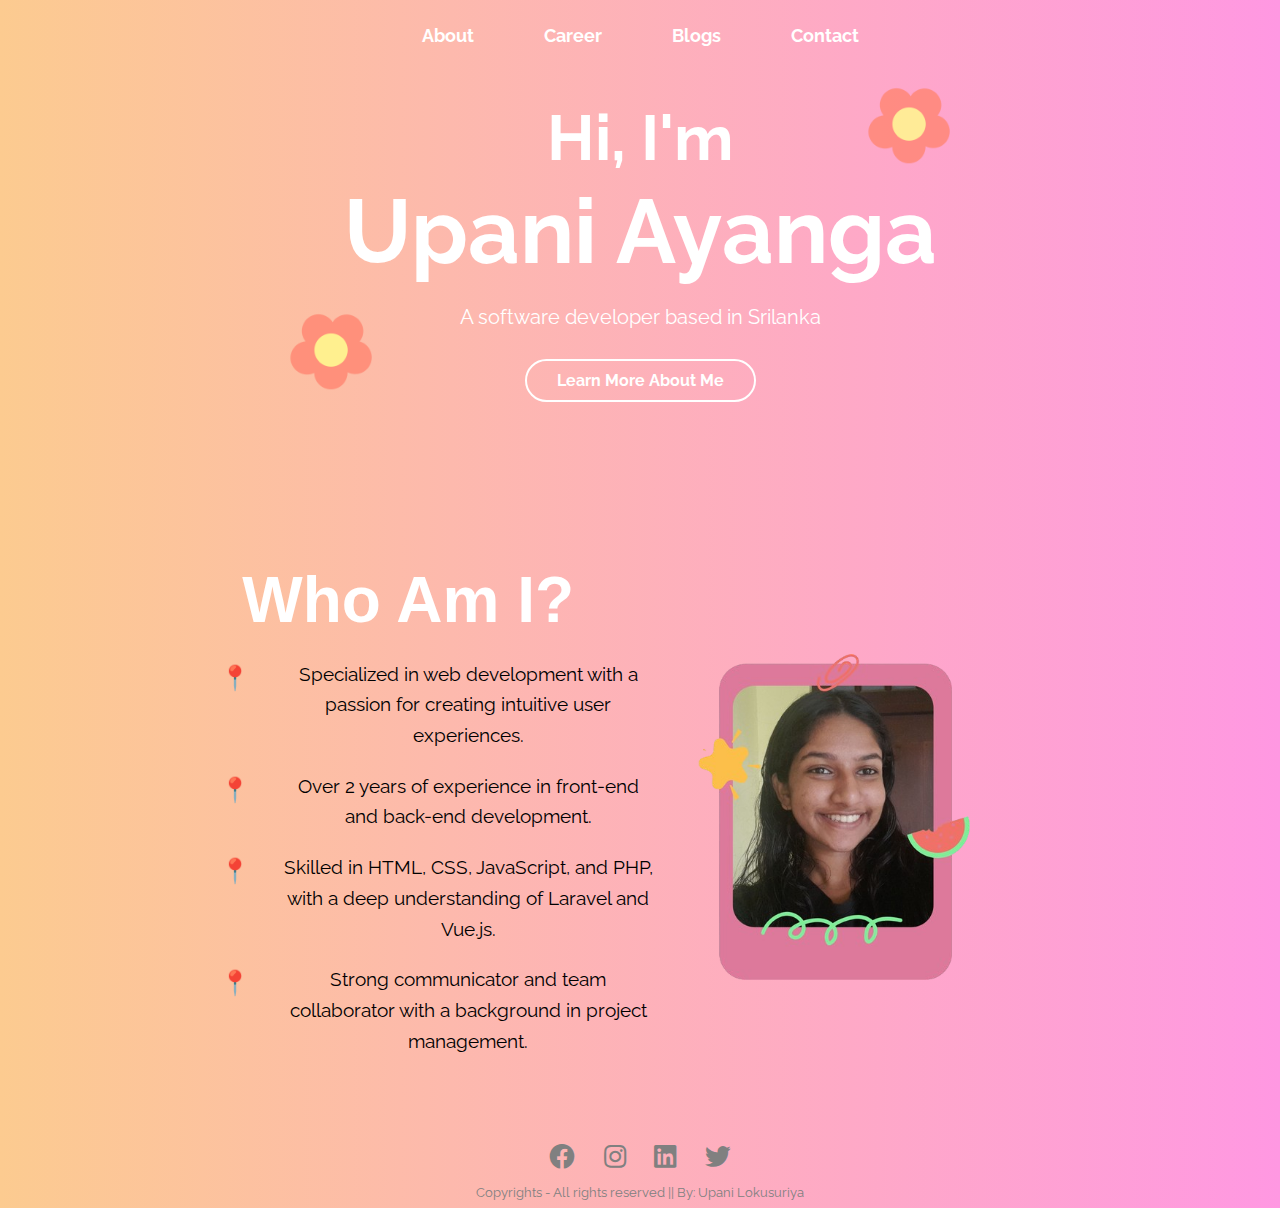
==== index.html @ 2e95366a "index page includes description now." ====
<!DOCTYPE html>
<html lang="en">
<head>
    <meta charset="UTF-8">
    <meta name="viewport" content="width=device-width, initial-scale=1.0">
    <title>Portfolio</title>
    <link rel="stylesheet" href="assets/css/style.css">
    <link href="https://fonts.googleapis.com/css2?family=Raleway:wght@400;700&display=swap" rel="stylesheet">
    <link rel="stylesheet" href="https://cdnjs.cloudflare.com/ajax/libs/font-awesome/5.15.4/css/all.min.css">
</head>
<body>
    <!-- The header of the portfolio webpage -->
    <header>
        <!-- contains a navigation bar with links to different sections of the site: -->
        <nav>
            <ul>
                <li><a href="#">About</a></li>
                <li><a href="#">Career</a></li>
                <li><a href="#">Blogs</a></li>
                <li><a href="#">Contact</a></li>
            </ul>
        </nav>
    </header>
    <!-- closing the header of the portfolio webpage -->
     
    <section class="hero">
        <h1>Hi, I'm <br><span class="name">Upani Ayanga</span></h1>
        <p class="subtitle">A software developer based in Srilanka</p>
        <a href="pages/about.html" class="btn">Learn More About Me</a>

        <!-- Flowers -->
        <img src="../assets/images/flowers.png" alt="Flower" class="flower flower-large">
        <img src="../assets/images/flowers.png" alt="Flower" class="flower flower-small">
    </section>

    <!-- Main Content -->
    <div class="container">
        <section class="text-section">
            <h1>Who Am I?</h1>
            <ul class="bio-list">
                <li>Specialized in web development with a passion for creating intuitive user experiences.</li>
                <li>Over 2 years of experience in front-end and back-end development.</li>
                <li>Skilled in HTML, CSS, JavaScript, and PHP, with a deep understanding of Laravel and Vue.js.</li>
                <li>Strong communicator and team collaborator with a background in project management.</li>
            </ul>
        </section>
        <div class="profile-image">
            <img src="../assets/images/profileImage.png" alt="Profile Image">
        </div>
    </div>
    
    <!-- Footer Section Start-->
    <footer>
        <div class="footer">
        <div class="row">
        <a href="#"><i class="fab fa-facebook"></i></a>
        <a href="#"><i class="fab fa-instagram"></i></a>
        <a href="#"><i class="fab fa-linkedin"></i></a>
        <a href="#"><i class="fab fa-twitter"></i></a>
        </div>
        
        <div class="row">
        Copyrights - All rights reserved || By: Upani Lokusuriya 
        </div>
        </div>
        </footer>
    <!-- Footer Section End-->

</body>
</html>
---- assets/css/style.css ----
/* Global Reset to remove default margin and padding */
* {
    margin: 0;
    padding: 0;
    box-sizing: border-box;
}

/* Body styling: setting the font, background, color, and centering content */
body {
    font-family: 'Raleway', sans-serif;
    background: linear-gradient(to right, #fccb90, #ff98e2);
    color: white;
    text-align: center;
    min-height: 100vh;
    display: flex;
    flex-direction: column;
    justify-content: center;
}

body.about {
    background: #ff98e2;
}

/* Header */
header {
    position: absolute;
    top: 0;
    width: 100%;
    padding: 20px 0;
}

/* Navigation: flexbox to center items horizontally, removing bullet points */
nav ul {
    margin-top: 5px;
    list-style: none;
    display: flex;
    justify-content: center;
    gap: 70px; /* Spacing between nav items */
}

/* Navigation links: styling text with no underline, bold font, and white color */
nav ul li a {
    color: white;
    text-decoration: none;
    font-weight: bold;
    font-size: 18px;
    position: relative; /* For adding underline effect on hover */
}

/* Hover effect: adding a small underline using ::after pseudo-element */
nav ul li a::after {
    content: '';
    position: absolute;
    width: 0;
    height: 2px;
    background-color: white;
    bottom: -5px;
    left: 0;
    transition: width 0.3s ease; /* Smooth transition for underline */
}

/* Expanding underline on hover */
nav ul li a:hover::after {
    width: 100%; /* Full width underline on hover */
}

/* Hero section styling: adding padding and positioning for future elements */
.hero {
    padding: 100px 20px;
    position: relative; /* Needed for positioning decorative flowers */
}

/* Main title (h1) styling: large font size for hero title */
h1 {
    font-size: 4rem;
    line-height: 1.2;
}

/* Special class for the main name text with bold, larger font */
.name {
    font-size: 90px;
    font-weight: bold;
    color: white;
}

/* Subtitle under the main title */
.subtitle {
    font-size: 20px;
    margin-top: 20px;
}

/* Button styling with border, padding, and hover effect */
.btn {
    display: inline-block;
    margin-top: 30px;
    padding: 10px 30px;
    border: 2px solid white;
    border-radius: 30px;
    text-decoration: none;
    color: white;
    font-weight: bold;
    font-size: 1rem;
    transition: background-color 0.3s; /* Smooth transition for hover effect */
}

/* Button hover effect: background becomes slightly opaque */
.btn:hover {
    background-color: rgba(255, 255, 255, 0.2);
}

/* Decorative Flower Styles: rotating animations and slight opacity */
.flower {
    position: absolute;
    animation: rotate 8s infinite linear; /* Infinite spinning animation */
    opacity: 0.8;
}

/* Larger flower positioning */
.flower-large {
    width: 100px;
    top: 60%;
    left: 22%;
}

/* Smaller flower positioning */
.flower-small {
    width: 100px;
    top: 15%;
    right: 25%;
}

/* Container Styling */
.container {
    display: flex;
    align-items: center;
    justify-content: space-between;
    padding: 40px;
    animation: slideIn 1.5s ease-in-out; /* Animation */
}

/* Text Section */
.text-section {
    padding: 20px;
    margin-left: 100px;
    animation: fadeInText 2s ease-in-out; /* Animation */
}

.text-section h1 {
    font-family: 'Poppins', sans-serif;
    font-size: 4rem;
    color: white;
    font-weight: 700;
    margin-bottom: 20px;
}

/* List Styling */
.bio-list {
    font-family: 'Raleway', sans-serif;
    font-size: 1.2rem;
    color: #333;
    line-height: 1.6;
    max-width: 500px;
    list-style: none;
    padding: 0;
    margin-left: 60px;
}

.bio-list li {
    position: relative;
    padding-left: 60px;
    margin-bottom: 20px;
    color: rgb(0, 0, 0);
}

.bio-list li::before {
    content: '📍'; 
    position: absolute;
    left: 0;
    top: 0;
    font-size: 1.5rem;
}

/* Profile Image */
.profile-image img {
    justify-content: center;
    width: 50%;
    margin-right: 250px;

}

/* Rotate animation for the flowers */
@keyframes rotate {
    0% {
        transform: rotate(0deg);
    }
    100% {
        transform: rotate(360deg);
    }
}


.footer{
    text-align:center;
    }
    
    .footer .row{
    width:100%;

    padding:0.6% 0%;
    color:gray;
    font-size:0.8em;
    }
    
    .footer .row a{
    text-decoration:none;
    color:gray;
    transition:0.5s;
    }
    
    .footer .row a:hover{
    color:#fff;
    }
    
    .footer .row ul{
    width:100%;
    }
    
    .footer .row ul li{
    display:inline-block;
    margin:0px 30px;
    }
    
    .footer .row a i{
    font-size:2em;
    margin:0% 1%;
    }
    
    @media (max-width:720px){
    .footer{
    text-align:left;
    padding:5%;
    }
    .footer .row ul li{
    display:block;
    margin:10px 0px;
    text-align:left;
    }
    .footer .row a i{
    margin:0% 3%;
    }
    }
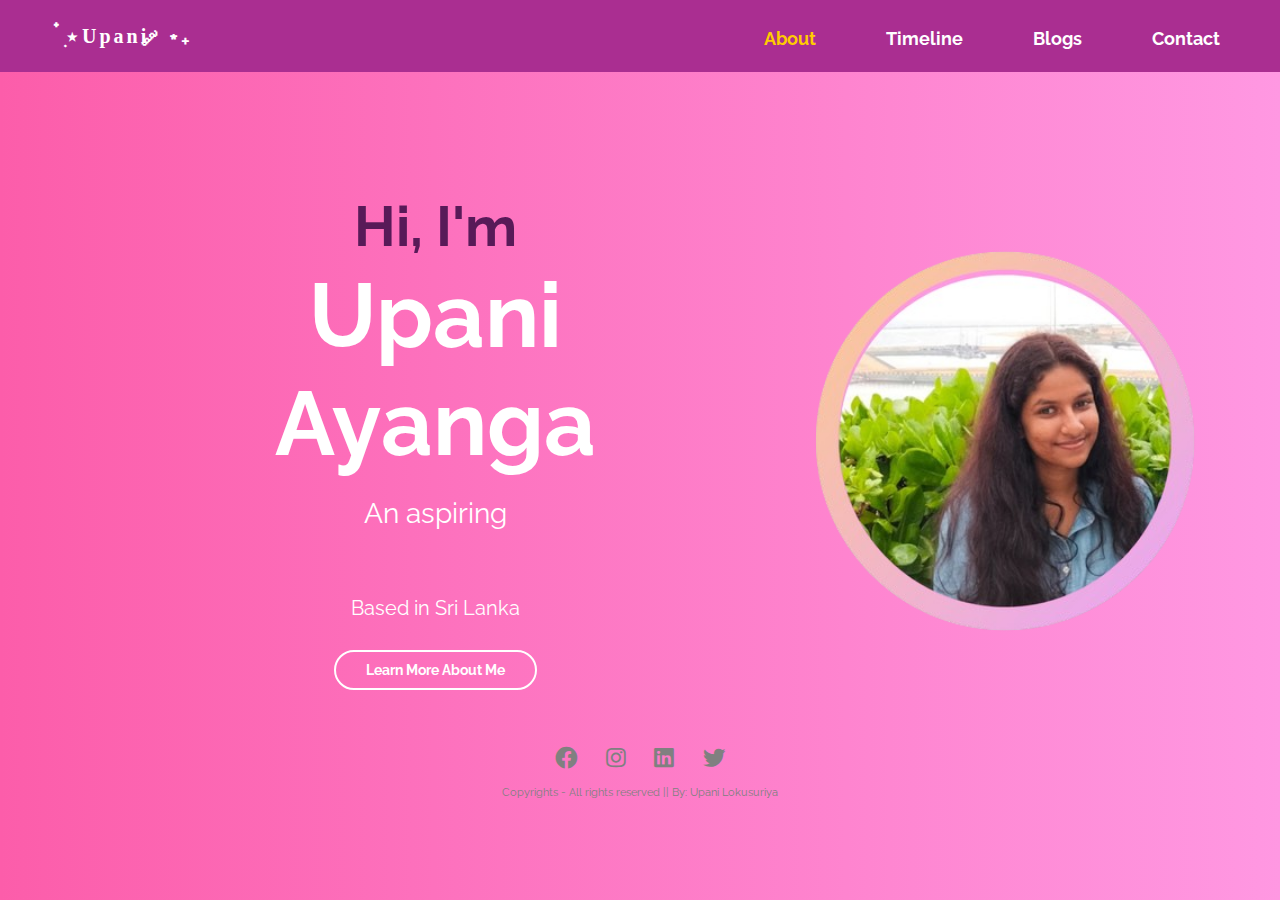
==== commit 9531b8bc: "Major Changes" ====
--- a/index.html
+++ b/index.html
@@ -9,62 +9,77 @@
     <link rel="stylesheet" href="https://cdnjs.cloudflare.com/ajax/libs/font-awesome/5.15.4/css/all.min.css">
 </head>
 <body>
+    <div class="ripple-background">
+        <div class="circle xxlarge shade1"></div>
+        <div class="circle xlarge shade2"></div>
+        <div class="circle large shade3"></div>
+        <div class="circle mediun shade4"></div>
+        <div class="circle small shade5"></div>
+    </div>
+
     <!-- The header of the portfolio webpage -->
     <header>
-        <!-- contains a navigation bar with links to different sections of the site: -->
-        <nav>
-            <ul>
-                <li><a href="#">About</a></li>
-                <li><a href="#">Career</a></li>
-                <li><a href="#">Blogs</a></li>
-                <li><a href="#">Contact</a></li>
-            </ul>
-        </nav>
+        <div class="container">
+            <!-- Logo -->
+            <a href="index.html" class="logo"> ๋࣭ ⭑ Upani ༘ ⋆₊ </a> 
+            <nav>
+                <ul>
+                    <li><a href="#" class="active">About</a></li>
+                    <li><a href="pages/timeline.html">Timeline</a></li>
+                    <li><a href="#">Blogs</a></li>
+                    <li><a href="#">Contact</a></li>
+                </ul>
+            </nav>
+            <div class="hamburger" onclick="toggleMenu()"> <!-- Hamburger Menu -->
+                <span></span>
+                <span></span>
+                <span></span>
+            </div>
+        </div>
     </header>
     <!-- closing the header of the portfolio webpage -->
-     
+
     <section class="hero">
-        <h1>Hi, I'm <br><span class="name">Upani Ayanga</span></h1>
-        <p class="subtitle">A software developer based in Srilanka</p>
-        <a href="pages/about.html" class="btn">Learn More About Me</a>
-
-        <!-- Flowers -->
-        <img src="../assets/images/flowers.png" alt="Flower" class="flower flower-large">
-        <img src="../assets/images/flowers.png" alt="Flower" class="flower flower-small">
+        <div class="hero-content">
+            <div class="text-container">
+                <h1>Hi, I'm <br><span class="name">Upani Ayanga</span></h1>
+                
+                <div class="text aspiring">An aspiring 
+                    <div class="animated-text">
+                    <span class="fade-in">Web Developer</span>
+                    <span class="fade-in">Tech Enthusiast</span>
+                    <span class="fade-in">Blogger</span>
+                </div>
+            </div>
+            <br>
+                <p class="subtitle">Based in Sri Lanka</p>
+                <a href="pages/timeline.html" class="btn">Learn More About Me</a>
+            </div>
+        </div>
+        <img src="assets/images/profile.png" alt="hero" class="hero-img">
     </section>
 
-    <!-- Main Content -->
-    <div class="container">
-        <section class="text-section">
-            <h1>Who Am I?</h1>
-            <ul class="bio-list">
-                <li>Specialized in web development with a passion for creating intuitive user experiences.</li>
-                <li>Over 2 years of experience in front-end and back-end development.</li>
-                <li>Skilled in HTML, CSS, JavaScript, and PHP, with a deep understanding of Laravel and Vue.js.</li>
-                <li>Strong communicator and team collaborator with a background in project management.</li>
-            </ul>
-        </section>
-        <div class="profile-image">
-            <img src="../assets/images/profileImage.png" alt="Profile Image">
-        </div>
-    </div>
-    
     <!-- Footer Section Start-->
     <footer>
         <div class="footer">
-        <div class="row">
-        <a href="#"><i class="fab fa-facebook"></i></a>
-        <a href="#"><i class="fab fa-instagram"></i></a>
-        <a href="#"><i class="fab fa-linkedin"></i></a>
-        <a href="#"><i class="fab fa-twitter"></i></a>
+            <div class="row">
+                <a href="#"><i class="fab fa-facebook"></i></a>
+                <a href="#"><i class="fab fa-instagram"></i></a>
+                <a href="#"><i class="fab fa-linkedin"></i></a>
+                <a href="#"><i class="fab fa-twitter"></i></a>
+            </div>
+            <div class="row">
+                Copyrights - All rights reserved || By: Upani Lokusuriya 
+            </div>
         </div>
-        
-        <div class="row">
-        Copyrights - All rights reserved || By: Upani Lokusuriya 
-        </div>
-        </div>
-        </footer>
-    <!-- Footer Section End-->
-
+    </footer>
+    <!-- Footer Section End -->
 </body>
 </html>
+
+<script>
+function toggleMenu() {
+    const nav = document.querySelector('nav ul');
+    nav.classList.toggle('active');
+}
+</script>
--- a/assets/css/style.css
+++ b/assets/css/style.css
@@ -5,11 +5,14 @@
     box-sizing: border-box;
 }
 
+html {
+    font-size: 14px;
+}
+
 /* Body styling: setting the font, background, color, and centering content */
 body {
     font-family: 'Raleway', sans-serif;
-    background: linear-gradient(to right, #fccb90, #ff98e2);
-    color: white;
+    background: linear-gradient(to right, #fc5daa, #ff98e2);
     text-align: center;
     min-height: 100vh;
     display: flex;
@@ -17,37 +20,50 @@
     justify-content: center;
 }
 
-body.about {
-    background: #ff98e2;
-}
-
-/* Header */
+/* Basic styling */
 header {
     position: absolute;
     top: 0;
     width: 100%;
     padding: 20px 0;
+    background-color: #aa2e91; 
+}
+
+.container {
+    display: flex;
+    justify-content: space-between;
+    align-items: center;
+    max-width: 1200px;
+    margin: 0 auto;
+    padding: 0 20px;
+}
+
+.logo {
+    color: white;
+    font-size: 20px; 
+    font-weight: bold;
+    text-decoration: none;
+    font-family: 'Pacifico', cursive; /* Changed font to a more logo-like style */
+    letter-spacing: 3px; /* Added letter spacing for a more distinct look */
 }
 
 /* Navigation: flexbox to center items horizontally, removing bullet points */
 nav ul {
-    margin-top: 5px;
     list-style: none;
     display: flex;
     justify-content: center;
     gap: 70px; /* Spacing between nav items */
-}
-
-/* Navigation links: styling text with no underline, bold font, and white color */
+    margin-top: 5px;
+}
+
 nav ul li a {
     color: white;
     text-decoration: none;
     font-weight: bold;
     font-size: 18px;
-    position: relative; /* For adding underline effect on hover */
-}
-
-/* Hover effect: adding a small underline using ::after pseudo-element */
+    position: relative;
+}
+
 nav ul li a::after {
     content: '';
     position: absolute;
@@ -56,24 +72,81 @@
     background-color: white;
     bottom: -5px;
     left: 0;
-    transition: width 0.3s ease; /* Smooth transition for underline */
-}
-
-/* Expanding underline on hover */
+    transition: width 0.3s ease;
+}
+
+/* Hover effect */
 nav ul li a:hover::after {
-    width: 100%; /* Full width underline on hover */
-}
-
-/* Hero section styling: adding padding and positioning for future elements */
-.hero {
-    padding: 100px 20px;
-    position: relative; /* Needed for positioning decorative flowers */
+    width: 100%;
+}
+
+/* Active link */
+nav ul li a.active {
+    color: #ffcc00; /* Highlight the active link */
+}
+
+/* Hamburger Menu */
+.hamburger {
+    display: none;
+    flex-direction: column;
+    cursor: pointer;
+    gap: 5px;
+}
+
+.hamburger span {
+    width: 25px;
+    height: 3px;
+    background-color: white;
+    border-radius: 2px;
+    transition: all 0.3s ease;
+}
+
+/* Responsive Styles */
+@media (max-width: 780px) {
+    nav ul {
+        display: none; /* Hide menu initially on small screens */
+        flex-direction: column;
+        position: absolute;
+        top: 60px;
+        right: 20px;
+        width: 200px;
+        padding: 50px;
+        border-radius: 10px;
+        background-color: #e14cc3;
+        opacity: 0.9;
+        transition: all 0.3s ease; /* Add transition for smooth opening */
+    }
+
+    nav ul.active {
+        display: flex; /* Show the menu when active */
+    }
+
+    nav ul li {
+        margin-bottom: 10px;
+        text-align: center;
+    }
+
+    nav ul.active {
+        display: flex; /* Show the menu when active */
+    }
+
+    .hamburger {
+        display: flex; /* Show hamburger menu on small screens */
+    }
+}
+
+/* Subtitle under the main title */
+.subtitle {
+    font-size: 20px;
+    margin-top: 20px;
+    color: white;
 }
 
 /* Main title (h1) styling: large font size for hero title */
 h1 {
     font-size: 4rem;
     line-height: 1.2;
+    color: #581a58;
 }
 
 /* Special class for the main name text with bold, larger font */
@@ -81,12 +154,41 @@
     font-size: 90px;
     font-weight: bold;
     color: white;
+}
+
+/* Styling for the aspiring text */
+.aspiring {
+    font-size: 2rem; /* Adjust size as needed */
+    color: white;
+    margin: 20px 0; /* Margin for spacing */
 }
 
 /* Subtitle under the main title */
 .subtitle {
     font-size: 20px;
     margin-top: 20px;
+    color: white;
+}
+
+/* Main title (h1) styling: large font size for hero title */
+h1 {
+    font-size: 4rem;
+    line-height: 1.2;
+    color: #581a58;
+}
+
+/* Special class for the main name text with bold, larger font */
+.name {
+    font-size: 90px;
+    font-weight: bold;
+    color: white;
+}
+
+/* Styling for the aspiring text */
+.aspiring {
+    font-size: 2rem; /* Adjust size as needed */
+    color: white;
+    margin: 20px 0; /* Margin for spacing */
 }
 
 /* Button styling with border, padding, and hover effect */
@@ -108,145 +210,139 @@
     background-color: rgba(255, 255, 255, 0.2);
 }
 
-/* Decorative Flower Styles: rotating animations and slight opacity */
-.flower {
+/* Hero section styling: flexbox for text and image alignment */
+.hero {
+    display: flex;
+    align-items: center; /* Center vertically */
+    padding: 50px;
+    margin-left: 150px;
+    margin-top: 50px;
+    
+}
+
+/* Profile Image */
+.hero-img {
+    border-radius: 50%;
+    margin-left: 110px;
+    width: 450px; 
+    height: 450px;
+}
+
+/* Animated Text Styles */
+.animated-text {
+    display: flex;
+    justify-content: center; 
+    margin-top: 10px; 
+}
+
+.fade-in {
+    opacity: 0;
+    animation: fadeInOut 6s linear infinite;
     position: absolute;
-    animation: rotate 8s infinite linear; /* Infinite spinning animation */
-    opacity: 0.8;
-}
-
-/* Larger flower positioning */
-.flower-large {
-    width: 100px;
-    top: 60%;
-    left: 22%;
-}
-
-/* Smaller flower positioning */
-.flower-small {
-    width: 100px;
-    top: 15%;
-    right: 25%;
-}
-
-/* Container Styling */
-.container {
-    display: flex;
-    align-items: center;
-    justify-content: space-between;
-    padding: 40px;
-    animation: slideIn 1.5s ease-in-out; /* Animation */
-}
-
-/* Text Section */
-.text-section {
-    padding: 20px;
-    margin-left: 100px;
-    animation: fadeInText 2s ease-in-out; /* Animation */
-}
-
-.text-section h1 {
-    font-family: 'Poppins', sans-serif;
-    font-size: 4rem;
-    color: white;
-    font-weight: 700;
-    margin-bottom: 20px;
-}
-
-/* List Styling */
-.bio-list {
-    font-family: 'Raleway', sans-serif;
-    font-size: 1.2rem;
-    color: #333;
-    line-height: 1.6;
-    max-width: 500px;
-    list-style: none;
-    padding: 0;
-    margin-left: 60px;
-}
-
-.bio-list li {
-    position: relative;
-    padding-left: 60px;
-    margin-bottom: 20px;
-    color: rgb(0, 0, 0);
-}
-
-.bio-list li::before {
-    content: '📍'; 
-    position: absolute;
-    left: 0;
-    top: 0;
-    font-size: 1.5rem;
-}
-
-/* Profile Image */
-.profile-image img {
-    justify-content: center;
-    width: 50%;
-    margin-right: 250px;
-
-}
-
-/* Rotate animation for the flowers */
-@keyframes rotate {
-    0% {
-        transform: rotate(0deg);
-    }
-    100% {
-        transform: rotate(360deg);
-    }
-}
-
-
-.footer{
-    text-align:center;
-    }
-    
-    .footer .row{
-    width:100%;
-
-    padding:0.6% 0%;
-    color:gray;
-    font-size:0.8em;
-    }
-    
-    .footer .row a{
-    text-decoration:none;
-    color:gray;
-    transition:0.5s;
-    }
-    
-    .footer .row a:hover{
-    color:#fff;
-    }
-    
-    .footer .row ul{
-    width:100%;
-    }
-    
-    .footer .row ul li{
-    display:inline-block;
-    margin:0px 30px;
-    }
-    
-    .footer .row a i{
-    font-size:2em;
-    margin:0% 1%;
-    }
-    
-    @media (max-width:720px){
-    .footer{
-    text-align:left;
-    padding:5%;
-    }
-    .footer .row ul li{
-    display:block;
-    margin:10px 0px;
-    text-align:left;
-    }
-    .footer .row a i{
-    margin:0% 3%;
-    }
-    }
-
+    color: rgb(180, 16, 180);
+    text-shadow: #1e1a1c;
+}
+
+.fade-in:nth-child(1) {
+    animation-delay: 0s;
+}
+
+.fade-in:nth-child(2) {
+    animation-delay: 2s;
+}
+
+.fade-in:nth-child(3) {
+    animation-delay: 4s;
+}
+
+@keyframes fadeInOut {
+    0% { opacity: 0; }
+    10% { opacity: 1; }
+    30% { opacity: 1; }
+    40% { opacity: 0; }
+    100% { opacity: 0; }
+}
+
+@media (max-width:720px) {
+    .hero {
+        flex-direction: column;
+        text-align: center;
+        margin-left: 0;
+        padding: 30px;
+    }
+
+    .hero-img {
+        width: 300px;
+        height: 300px;
+        margin: 20px 0; /* Add margin to separate image from text */
+        order: 2; /* Position the image between the title and the rest of the text */
+    }
+
+    h1 {
+        order: 1; /* Main title appears first */
+        font-size: 2.5rem;
+    }
+
+    .aspiring {
+        order: 3; /* Aspiring text appears after the image */
+        font-size: 1.3rem;
+    }
+
+    .btn {
+        padding: 8px 20px;
+        font-size: 0.9rem;
+        order: 4; /* Button at the bottom */
+    }
+}
+
+/* Footer Section */
+.footer {
+    text-align: center;
+}
+
+.footer .row {
+    width: 100%;
+    padding: 0.6% 0%;
+    color: gray;
+    font-size: 0.8em;
+}
+
+.footer .row a {
+    text-decoration: none;
+    color: gray;
+    transition: 0.5s;
+}
+
+.footer .row a:hover {
+    color: #fff;
+}
+
+.footer .row ul {
+    width: 100%;
+}
+
+.footer .row ul li {
+    display: inline-block;
+    margin: 0px 30px;
+}
+
+.footer .row a i {
+    font-size: 2em;
+    margin: 0% 1%;
+}
+
+@media (max-width: 720px) {
+    .footer {
+        text-align: center;
+        padding: 5%;
+    }
+    .footer .row ul li {
+        display: block;
+        margin: 10px 0px;
+        text-align: left;
+    }
+    .footer .row a i {
+        margin: 0% 3%;
+    }
+}
+/* Footer Section */
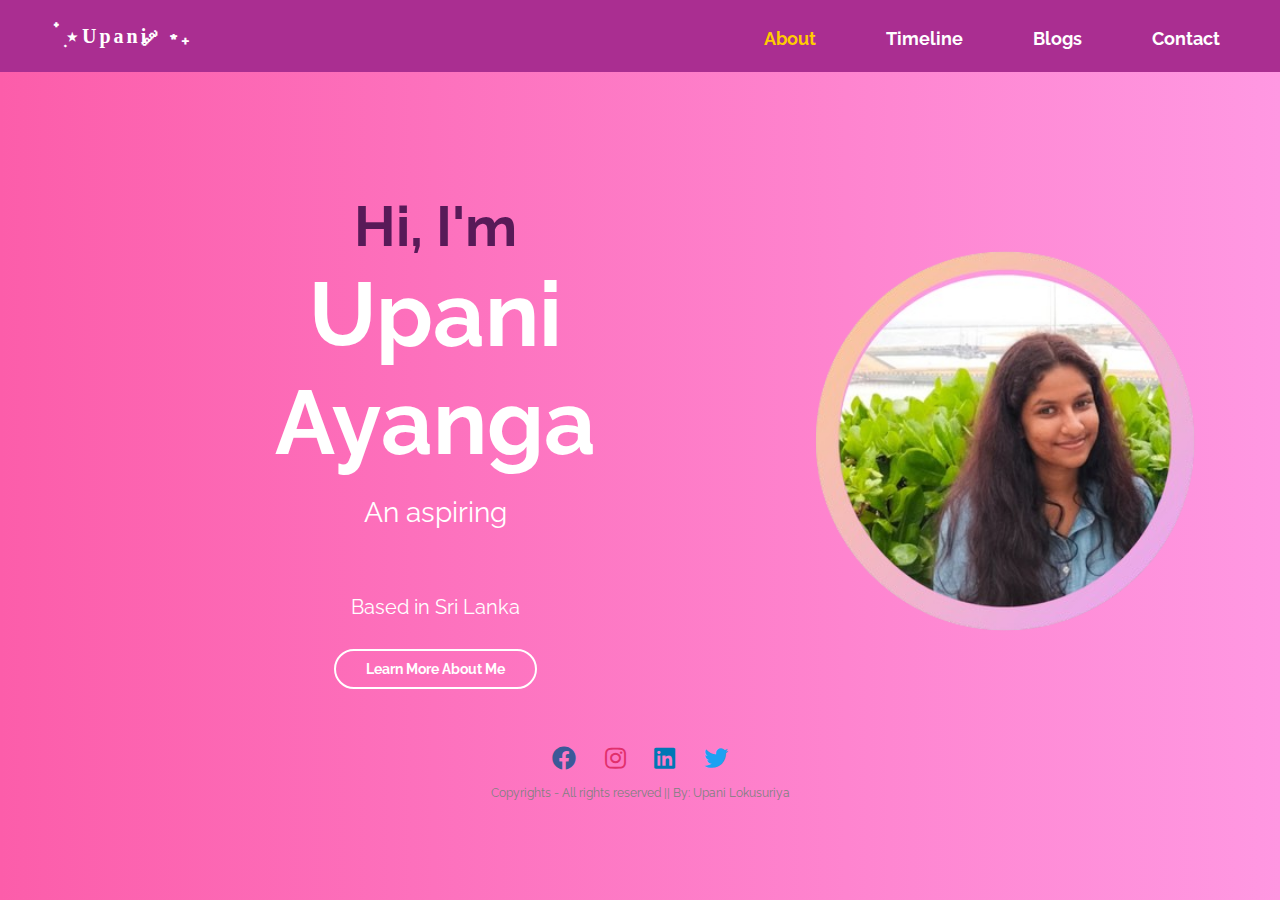
==== commit d132827e: "blog page added" ====
--- a/index.html
+++ b/index.html
@@ -24,10 +24,10 @@
             <a href="index.html" class="logo"> ๋࣭ ⭑ Upani ༘ ⋆₊ </a> 
             <nav>
                 <ul>
-                    <li><a href="#" class="active">About</a></li>
+                    <li><a href="index.html" class="active">About</a></li>
                     <li><a href="pages/timeline.html">Timeline</a></li>
-                    <li><a href="#">Blogs</a></li>
-                    <li><a href="#">Contact</a></li>
+                    <li><a href="pages/blog.html">Blogs</a></li>
+                    <li><a href="pages/contact.html">Contact</a></li>
                 </ul>
             </nav>
             <div class="hamburger" onclick="toggleMenu()"> <!-- Hamburger Menu -->
@@ -63,10 +63,10 @@
     <footer>
         <div class="footer">
             <div class="row">
-                <a href="#"><i class="fab fa-facebook"></i></a>
-                <a href="#"><i class="fab fa-instagram"></i></a>
-                <a href="#"><i class="fab fa-linkedin"></i></a>
-                <a href="#"><i class="fab fa-twitter"></i></a>
+                <a href="#"><i class="fab fa-facebook facebook"></i></a>
+                <a href="#"><i class="fab fa-instagram instagram"></i></a>
+                <a href="#"><i class="fab fa-linkedin linkedin"></i></a>
+                <a href="#"><i class="fab fa-twitter twitter"></i></a>
             </div>
             <div class="row">
                 Copyrights - All rights reserved || By: Upani Lokusuriya 
--- a/assets/css/style.css
+++ b/assets/css/style.css
@@ -38,21 +38,22 @@
     padding: 0 20px;
 }
 
+/* Logo styles */
 .logo {
     color: white;
     font-size: 20px; 
     font-weight: bold;
     text-decoration: none;
-    font-family: 'Pacifico', cursive; /* Changed font to a more logo-like style */
-    letter-spacing: 3px; /* Added letter spacing for a more distinct look */
-}
-
-/* Navigation: flexbox to center items horizontally, removing bullet points */
+    font-family: 'Pacifico', cursive;
+    letter-spacing: 3px;
+}
+
+/* Navigation styles */
 nav ul {
     list-style: none;
     display: flex;
     justify-content: center;
-    gap: 70px; /* Spacing between nav items */
+    gap: 70px; 
     margin-top: 5px;
 }
 
@@ -82,7 +83,7 @@
 
 /* Active link */
 nav ul li a.active {
-    color: #ffcc00; /* Highlight the active link */
+    color: #ffcc00;
 }
 
 /* Hamburger Menu */
@@ -102,9 +103,15 @@
 }
 
 /* Responsive Styles */
+@media (max-width: 1200px) {
+    .container {
+        padding: 0 10px; /* Reduce padding on smaller screens */
+    }
+}
+
 @media (max-width: 780px) {
     nav ul {
-        display: none; /* Hide menu initially on small screens */
+        display: none; 
         flex-direction: column;
         position: absolute;
         top: 60px;
@@ -114,11 +121,11 @@
         border-radius: 10px;
         background-color: #e14cc3;
         opacity: 0.9;
-        transition: all 0.3s ease; /* Add transition for smooth opening */
+        transition: all 0.3s ease; 
     }
 
     nav ul.active {
-        display: flex; /* Show the menu when active */
+        display: flex; 
     }
 
     nav ul li {
@@ -126,12 +133,8 @@
         text-align: center;
     }
 
-    nav ul.active {
-        display: flex; /* Show the menu when active */
-    }
-
     .hamburger {
-        display: flex; /* Show hamburger menu on small screens */
+        display: flex; 
     }
 }
 
@@ -142,14 +145,14 @@
     color: white;
 }
 
-/* Main title (h1) styling: large font size for hero title */
+/* Main title (h1) styling */
 h1 {
     font-size: 4rem;
     line-height: 1.2;
     color: #581a58;
 }
 
-/* Special class for the main name text with bold, larger font */
+/* Special class for the main name text */
 .name {
     font-size: 90px;
     font-weight: bold;
@@ -158,40 +161,12 @@
 
 /* Styling for the aspiring text */
 .aspiring {
-    font-size: 2rem; /* Adjust size as needed */
-    color: white;
-    margin: 20px 0; /* Margin for spacing */
-}
-
-/* Subtitle under the main title */
-.subtitle {
-    font-size: 20px;
-    margin-top: 20px;
-    color: white;
-}
-
-/* Main title (h1) styling: large font size for hero title */
-h1 {
-    font-size: 4rem;
-    line-height: 1.2;
-    color: #581a58;
-}
-
-/* Special class for the main name text with bold, larger font */
-.name {
-    font-size: 90px;
-    font-weight: bold;
-    color: white;
-}
-
-/* Styling for the aspiring text */
-.aspiring {
-    font-size: 2rem; /* Adjust size as needed */
-    color: white;
-    margin: 20px 0; /* Margin for spacing */
-}
-
-/* Button styling with border, padding, and hover effect */
+    font-size: 2rem; 
+    color: white;
+    margin: 20px 0; 
+}
+
+/* Button styling */
 .btn {
     display: inline-block;
     margin-top: 30px;
@@ -202,22 +177,20 @@
     color: white;
     font-weight: bold;
     font-size: 1rem;
-    transition: background-color 0.3s; /* Smooth transition for hover effect */
-}
-
-/* Button hover effect: background becomes slightly opaque */
+    transition: background-color 0.3s; 
+}
+
 .btn:hover {
     background-color: rgba(255, 255, 255, 0.2);
 }
 
-/* Hero section styling: flexbox for text and image alignment */
+/* Hero section styling */
 .hero {
     display: flex;
-    align-items: center; /* Center vertically */
+    align-items: center; 
     padding: 50px;
     margin-left: 150px;
     margin-top: 50px;
-    
 }
 
 /* Profile Image */
@@ -263,7 +236,7 @@
     100% { opacity: 0; }
 }
 
-@media (max-width:720px) {
+@media (max-width: 720px) {
     .hero {
         flex-direction: column;
         text-align: center;
@@ -274,24 +247,24 @@
     .hero-img {
         width: 300px;
         height: 300px;
-        margin: 20px 0; /* Add margin to separate image from text */
-        order: 2; /* Position the image between the title and the rest of the text */
+        margin: 20px 0; 
+        order: 2; 
     }
 
     h1 {
-        order: 1; /* Main title appears first */
+        order: 1; 
         font-size: 2.5rem;
     }
 
     .aspiring {
-        order: 3; /* Aspiring text appears after the image */
+        order: 3; 
         font-size: 1.3rem;
     }
 
     .btn {
         padding: 8px 20px;
         font-size: 0.9rem;
-        order: 4; /* Button at the bottom */
+        order: 4; 
     }
 }
 
@@ -304,12 +277,11 @@
     width: 100%;
     padding: 0.6% 0%;
     color: gray;
-    font-size: 0.8em;
+    font-size: 12px;
 }
 
 .footer .row a {
     text-decoration: none;
-    color: gray;
     transition: 0.5s;
 }
 
@@ -345,4 +317,59 @@
         margin: 0% 3%;
     }
 }
+
+@media (min-width: 721px) and (max-width: 1200px) {
+    h1 {
+        font-size: 3rem; /* Adjust for medium screens */
+    }
+
+    .name {
+        font-size: 70px; /* Adjust for medium screens */
+    }
+
+    .aspiring {
+        font-size: 1.5rem; /* Adjust for medium screens */
+    }
+
+    .btn {
+        padding: 10px 25px; /* Adjust button padding */
+    }
+
+    .hero-img {
+        width: 400px; /* Adjust image size */
+        height: 400px; 
+    }
+}
+
+@media (min-width: 1920px) {
+    .hero {
+        margin-left: 400px; /* Standard margin for large screens */
+    }
+    h1 {
+        font-size: 4rem; /* Standard size for large screens */
+    }
+
+    .name {
+        font-size: 90px; /* Standard size for large screens */
+    }
+
+    .aspiring {
+        font-size: 2rem; /* Standard size for large screens */
+    }
+
+    .btn {
+        padding: 10px 30px; /* Standard button padding */
+    }
+
+    .hero-img {
+        width: 450px; /* Standard image size */
+        height: 450px; 
+    }
+}
+
+.facebook { color: #3b5998; }
+.instagram { color: #e1306c; }
+.linkedin { color: #0077b5; }
+.twitter { color: #1da1f2; }
+
 /* Footer Section */
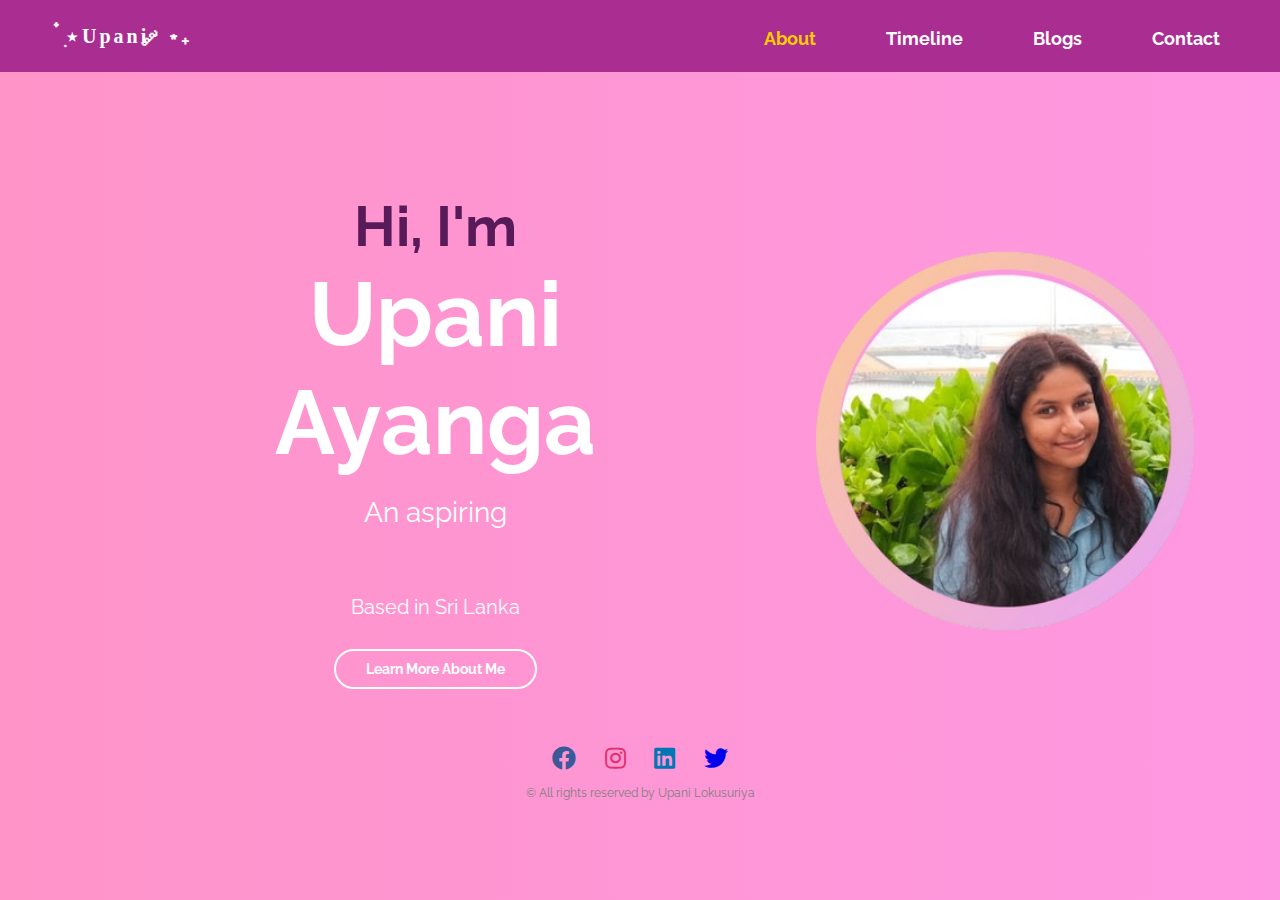
==== commit af10bf1a: "added copyright mark to footer and contact page completely done" ====
--- a/index.html
+++ b/index.html
@@ -69,7 +69,7 @@
                 <a href="#"><i class="fab fa-twitter twitter"></i></a>
             </div>
             <div class="row">
-                Copyrights - All rights reserved || By: Upani Lokusuriya 
+                &copy; All rights reserved by Upani Lokusuriya 
             </div>
         </div>
     </footer>
--- a/assets/css/style.css
+++ b/assets/css/style.css
@@ -12,12 +12,12 @@
 /* Body styling: setting the font, background, color, and centering content */
 body {
     font-family: 'Raleway', sans-serif;
-    background: linear-gradient(to right, #fc5daa, #ff98e2);
+    background: linear-gradient(to right, #fe94c8, #ff98e2);
     text-align: center;
     min-height: 100vh;
     display: flex;
+    justify-content: center;
     flex-direction: column;
-    justify-content: center;
 }
 
 /* Basic styling */
@@ -105,7 +105,7 @@
 /* Responsive Styles */
 @media (max-width: 1200px) {
     .container {
-        padding: 0 10px; /* Reduce padding on smaller screens */
+        padding: 0 10px;
     }
 }
 
@@ -191,6 +191,7 @@
     padding: 50px;
     margin-left: 150px;
     margin-top: 50px;
+    /* justify-content: center; */
 }
 
 /* Profile Image */
@@ -241,7 +242,7 @@
         flex-direction: column;
         text-align: center;
         margin-left: 0;
-        padding: 30px;
+        padding: 60px;
     }
 
     .hero-img {
@@ -370,6 +371,6 @@
 .facebook { color: #3b5998; }
 .instagram { color: #e1306c; }
 .linkedin { color: #0077b5; }
-.twitter { color: #1da1f2; }
+.pinterest { color: #f2281d; }
 
 /* Footer Section */
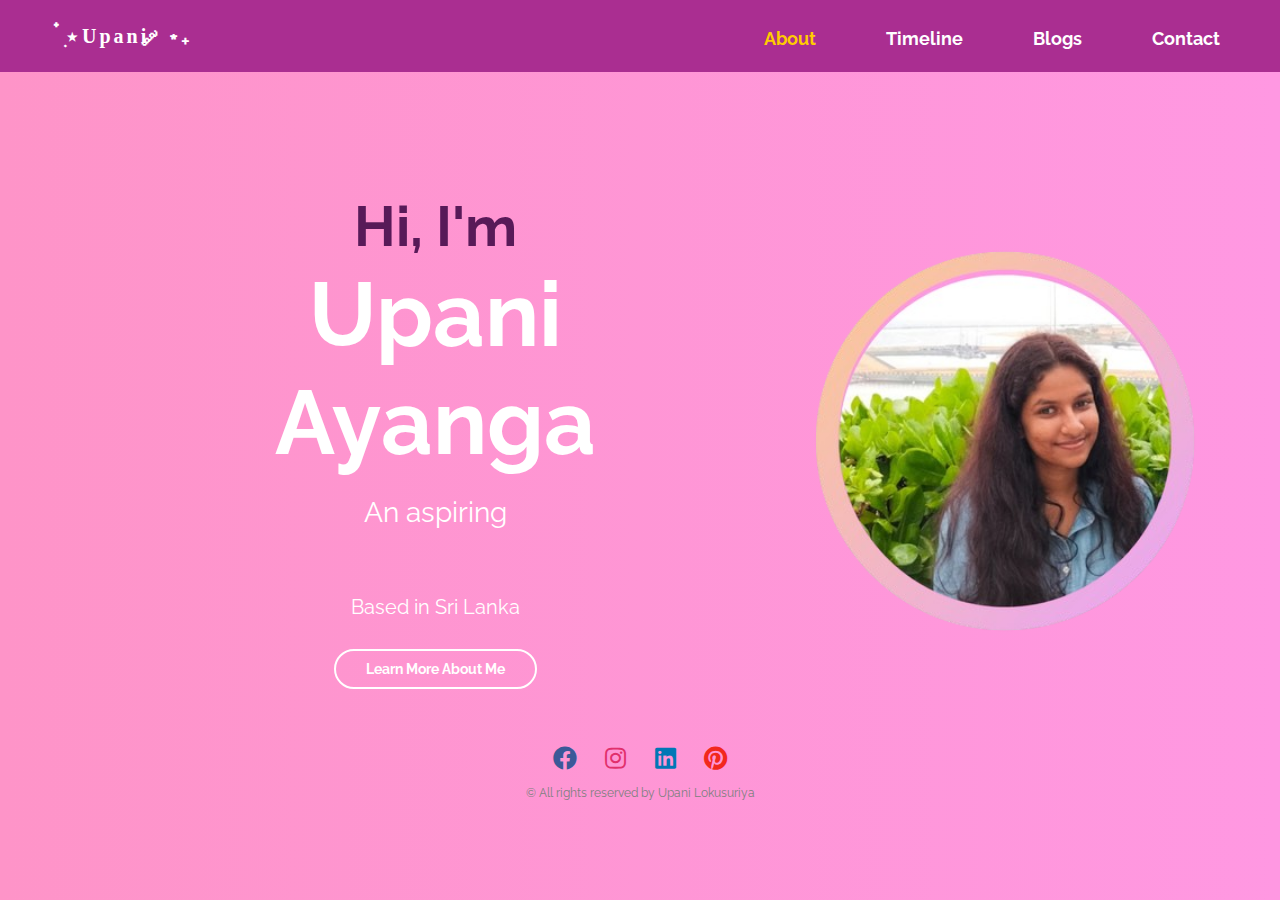
==== commit 18055d79: "footer added, code formatted" ====
--- a/index.html
+++ b/index.html
@@ -9,14 +9,6 @@
     <link rel="stylesheet" href="https://cdnjs.cloudflare.com/ajax/libs/font-awesome/5.15.4/css/all.min.css">
 </head>
 <body>
-    <div class="ripple-background">
-        <div class="circle xxlarge shade1"></div>
-        <div class="circle xlarge shade2"></div>
-        <div class="circle large shade3"></div>
-        <div class="circle mediun shade4"></div>
-        <div class="circle small shade5"></div>
-    </div>
-
     <!-- The header of the portfolio webpage -->
     <header>
         <div class="container">
@@ -46,12 +38,12 @@
                 
                 <div class="text aspiring">An aspiring 
                     <div class="animated-text">
-                    <span class="fade-in">Web Developer</span>
-                    <span class="fade-in">Tech Enthusiast</span>
-                    <span class="fade-in">Blogger</span>
+                        <span class="fade-in">Web Developer</span>
+                        <span class="fade-in">Tech Enthusiast</span>
+                        <span class="fade-in">Blogger</span>
+                    </div>
                 </div>
-            </div>
-            <br>
+                <br>
                 <p class="subtitle">Based in Sri Lanka</p>
                 <a href="pages/timeline.html" class="btn">Learn More About Me</a>
             </div>
@@ -63,10 +55,10 @@
     <footer>
         <div class="footer">
             <div class="row">
-                <a href="#"><i class="fab fa-facebook facebook"></i></a>
-                <a href="#"><i class="fab fa-instagram instagram"></i></a>
-                <a href="#"><i class="fab fa-linkedin linkedin"></i></a>
-                <a href="#"><i class="fab fa-twitter twitter"></i></a>
+                <a href="https://www.facebook.com/profile.php?id=100014800905916"><i class="fab fa-facebook facebook"></i></a>
+                <a href="https://www.instagram.com/upani_l/"><i class="fab fa-instagram instagram"></i></a>
+                <a href="https://www.linkedin.com/in/upani-l/"><i class="fab fa-linkedin linkedin"></i></a>
+                <a href="https://www.pinterest.com/ulokusuriya/"><i class="fab fa-pinterest pinterest"></i></a>
             </div>
             <div class="row">
                 &copy; All rights reserved by Upani Lokusuriya 
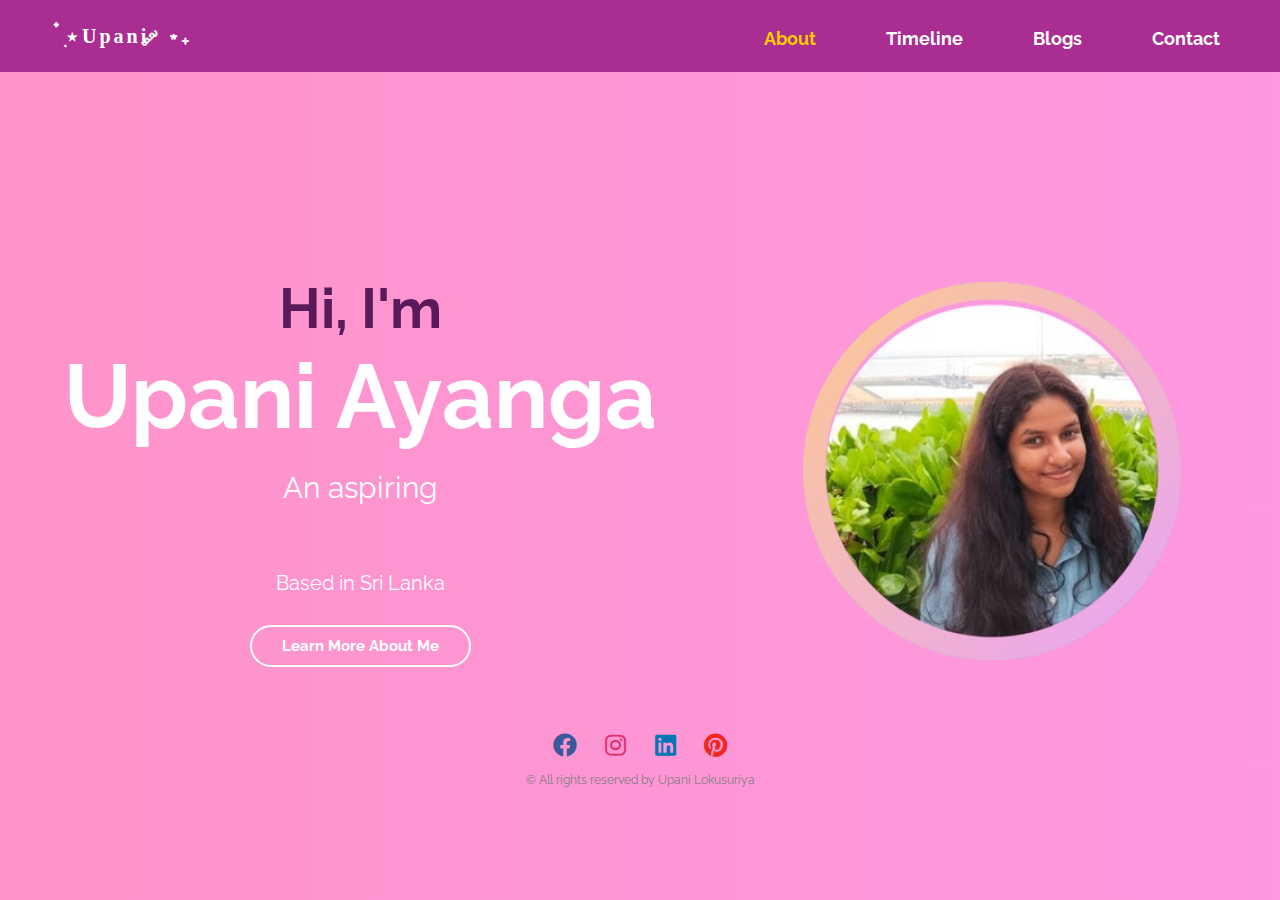
==== commit e4d016ac: "comments added and formatted" ====
--- a/index.html
+++ b/index.html
@@ -1,19 +1,26 @@
 <!DOCTYPE html>
+<!-- The language of the document is set to English. -->
 <html lang="en">
 <head>
+    <!-- Meta tags for character set and viewport settings for page responsiveness -->
     <meta charset="UTF-8">
     <meta name="viewport" content="width=device-width, initial-scale=1.0">
+    <!-- Title of the webpage. -->
     <title>Portfolio</title>
+    <!-- Link to the main stylesheet (assets/css/style.css). -->
     <link rel="stylesheet" href="assets/css/style.css">
+    <!-- Link to the Google Fonts stylesheet for the 'Raleway' font. -->
     <link href="https://fonts.googleapis.com/css2?family=Raleway:wght@400;700&display=swap" rel="stylesheet">
+    <!-- Link to the Font Awesome stylesheet for icons. -->
     <link rel="stylesheet" href="https://cdnjs.cloudflare.com/ajax/libs/font-awesome/5.15.4/css/all.min.css">
 </head>
+
 <body>
     <!-- The header of the portfolio webpage -->
     <header>
         <div class="container">
             <!-- Logo -->
-            <a href="index.html" class="logo"> ๋࣭ ⭑ Upani ༘ ⋆₊ </a> 
+            <a href="index.html" class="logo"> ๋࣭ ⭑ Upani ༘ ⋆₊ </a>
             <nav>
                 <ul>
                     <li><a href="index.html" class="active">About</a></li>
@@ -35,9 +42,10 @@
         <div class="hero-content">
             <div class="text-container">
                 <h1>Hi, I'm <br><span class="name">Upani Ayanga</span></h1>
-                
-                <div class="text aspiring">An aspiring 
+
+                <div class="text aspiring">An aspiring
                     <div class="animated-text">
+                        <!-- these span elements are to be animated to fade in, to provide a dynamic visual effect to the text. -->
                         <span class="fade-in">Web Developer</span>
                         <span class="fade-in">Tech Enthusiast</span>
                         <span class="fade-in">Blogger</span>
@@ -45,9 +53,11 @@
                 </div>
                 <br>
                 <p class="subtitle">Based in Sri Lanka</p>
+                <!-- anchor tag to direct into the timeline page -->
                 <a href="pages/timeline.html" class="btn">Learn More About Me</a>
             </div>
         </div>
+        <!-- Image of the hero section -->
         <img src="assets/images/profile.png" alt="hero" class="hero-img">
     </section>
 
@@ -55,23 +65,27 @@
     <footer>
         <div class="footer">
             <div class="row">
-                <a href="https://www.facebook.com/profile.php?id=100014800905916"><i class="fab fa-facebook facebook"></i></a>
+                <!-- links to social media profiles -->
+                <a href="https://www.facebook.com/profile.php?id=100014800905916"><i
+                        class="fab fa-facebook facebook"></i></a>
                 <a href="https://www.instagram.com/upani_l/"><i class="fab fa-instagram instagram"></i></a>
                 <a href="https://www.linkedin.com/in/upani-l/"><i class="fab fa-linkedin linkedin"></i></a>
                 <a href="https://www.pinterest.com/ulokusuriya/"><i class="fab fa-pinterest pinterest"></i></a>
             </div>
             <div class="row">
-                &copy; All rights reserved by Upani Lokusuriya 
+                &copy; All rights reserved by Upani Lokusuriya
             </div>
         </div>
     </footer>
     <!-- Footer Section End -->
 </body>
+
 </html>
 
+<!-- When this function is called, it selects the <ul> element inside the <nav> and toggles the 'active' class, used in responsive design -->
 <script>
-function toggleMenu() {
-    const nav = document.querySelector('nav ul');
-    nav.classList.toggle('active');
-}
-</script>
+    function toggleMenu() {
+        const nav = document.querySelector('nav ul');
+        nav.classList.toggle('active');
+    }
+</script>--- a/assets/css/style.css
+++ b/assets/css/style.css
@@ -2,30 +2,31 @@
 * {
     margin: 0;
     padding: 0;
-    box-sizing: border-box;
+    box-sizing: border-box; /* to ensure that padding and border widths are included in the element's total width and height*/
 }
 
 html {
-    font-size: 14px;
+    font-size: 14px; /* Base font size */
 }
 
 /* Body styling: setting the font, background, color, and centering content */
 body {
-    font-family: 'Raleway', sans-serif;
-    background: linear-gradient(to right, #fe94c8, #ff98e2);
+    font-family: 'Raleway', sans-serif; 
+    background: linear-gradient(to right, #fe94c8, #ff98e2); /* applies a linear gradient background where direction is set to move from left to right. */
     text-align: center;
-    min-height: 100vh;
+    min-height: 100vh; /* Set the minimum height of the viewport */
     display: flex;
     justify-content: center;
     flex-direction: column;
+    padding-top: 80px; /* Adjust based on header height */
 }
 
 /* Basic styling */
 header {
-    position: absolute;
+    position: absolute;  
     top: 0;
-    width: 100%;
-    padding: 20px 0;
+    width: 100%; /* header stretches across the full width of the viewport */
+    padding: 20px 0; /* adjust top and bottom padding of 20px vertically*/
     background-color: #aa2e91; 
 }
 
@@ -36,6 +37,7 @@
     max-width: 1200px;
     margin: 0 auto;
     padding: 0 20px;
+    overflow: hidden; /* Prevent overflow */
 }
 
 /* Logo styles */
@@ -50,10 +52,10 @@
 
 /* Navigation styles */
 nav ul {
-    list-style: none;
-    display: flex;
+    list-style: none; /* Removed default list styles */
+    display: flex; /* Display the menu items in a row. flex aligns in a row by default */
     justify-content: center;
-    gap: 70px; 
+    gap: 70px; /* gap between the menu items */
     margin-top: 5px;
 }
 
@@ -62,21 +64,22 @@
     text-decoration: none;
     font-weight: bold;
     font-size: 18px;
-    position: relative;
-}
-
+    position: relative; /* Position relative to the parent element */
+}
+
+/* Hover effect */
+/* The ::after pseudo-element initially has a width of 0, making it invisible. When the user hovers over the anchor tag, the width transitions to 100% over 0.3 seconds, creating a smooth animation that makes the underline appear to grow from left to right */
+/* this pseudo element creates an underline effect that animates when the width changes */
 nav ul li a::after {
     content: '';
     position: absolute;
     width: 0;
     height: 2px;
     background-color: white;
-    bottom: -5px;
+    bottom: -5px; /* Position the underline 5px below the text */
     left: 0;
     transition: width 0.3s ease;
 }
-
-/* Hover effect */
 nav ul li a:hover::after {
     width: 100%;
 }
@@ -89,7 +92,7 @@
 /* Hamburger Menu */
 .hamburger {
     display: none;
-    flex-direction: column;
+    flex-direction: column; /* flex container to stack its child elements in a column direction. */
     cursor: pointer;
     gap: 5px;
 }
@@ -99,7 +102,7 @@
     height: 3px;
     background-color: white;
     border-radius: 2px;
-    transition: all 0.3s ease;
+    transition: all 0.3s ease; /* Transition effect */
 }
 
 /* Responsive Styles */
@@ -110,18 +113,20 @@
 }
 
 @media (max-width: 780px) {
+    /* Hide the default horizontal menu and make the hamburger menu visible */
     nav ul {
         display: none; 
-        flex-direction: column;
-        position: absolute;
-        top: 60px;
+        flex-direction: column; /* flex container to stack its child elements in a column direction. */
+        position: absolute; /* Position the menu absolutely */
+        top: 65px;
         right: 20px;
         width: 200px;
         padding: 50px;
         border-radius: 10px;
         background-color: #e14cc3;
-        opacity: 0.9;
-        transition: all 0.3s ease; 
+        opacity: 0.9; /* Set the opacity to 0.9 to make it semi transparent*/
+        transition: all 0.3s ease; /* Transition effect */
+        z-index: 1000; /* Higher z-index to stay on top of the content */
     }
 
     nav ul.active {
@@ -129,7 +134,7 @@
     }
 
     nav ul li {
-        margin-bottom: 10px;
+        margin-bottom: 15px;
         text-align: center;
     }
 
@@ -161,23 +166,22 @@
 
 /* Styling for the aspiring text */
 .aspiring {
-    font-size: 2rem; 
+    font-size: 30px; 
     color: white;
     margin: 20px 0; 
 }
 
 /* Button styling */
 .btn {
-    display: inline-block;
-    margin-top: 30px;
-    padding: 10px 30px;
-    border: 2px solid white;
-    border-radius: 30px;
-    text-decoration: none;
+    display: inline-block; /* makes the button an inline-level block container */
+    margin-top: 30px; 
+    padding: 10px 30px; /* adds 10px padding to the top and bottom, and 30px padding to the left and right */
+    border: 2px solid white; /* adds a 2px solid white border around the button */
+    border-radius: 30px; /* rounds the corners of the button with a radius of 30px */
+    text-decoration: none; /* removes any text decoration from the button */
     color: white;
     font-weight: bold;
-    font-size: 1rem;
-    transition: background-color 0.3s; 
+    font-size: 15px; 
 }
 
 .btn:hover {
@@ -188,10 +192,10 @@
 .hero {
     display: flex;
     align-items: center; 
-    padding: 50px;
-    margin-left: 150px;
-    margin-top: 50px;
-    /* justify-content: center; */
+    padding: 30px;
+    margin: 0 auto; /* Center the hero */
+    margin-top: 30px;
+    flex-wrap: wrap; /*Flex items will wrap onto multiple lines, from top to bottom. */
 }
 
 /* Profile Image */
@@ -200,6 +204,8 @@
     margin-left: 110px;
     width: 450px; 
     height: 450px;
+    max-width: 100%; /* Prevent overflow on smaller screens */
+    height: auto;
 }
 
 /* Animated Text Styles */
@@ -217,37 +223,40 @@
     text-shadow: #1e1a1c;
 }
 
+
 .fade-in:nth-child(1) {
-    animation-delay: 0s;
+    animation-delay: 0s; /* Applies a fade-in animation with no delay. */
 }
 
 .fade-in:nth-child(2) {
-    animation-delay: 2s;
+    animation-delay: 2s; /* Applies a fade-in animation with a 2-second delay. */
 }
 
 .fade-in:nth-child(3) {
-    animation-delay: 4s;
-}
-
+    animation-delay: 4s; /* Applies a fade-in animation with a 4-second delay. */
+}
+
+/* Keyframes for the fade-in animation */
 @keyframes fadeInOut {
-    0% { opacity: 0; }
-    10% { opacity: 1; }
-    30% { opacity: 1; }
-    40% { opacity: 0; }
-    100% { opacity: 0; }
-}
-
+    0% { opacity: 0; } /* Element is fully transparent. */
+    10% { opacity: 1; } /* Element fades in to full opacity. */
+    30% { opacity: 1; } /* Element remains fully opaque. */
+    40% { opacity: 0; } /* Element starts fading out. */
+    100% { opacity: 0; } /* Element is fully transparent again. */
+}
+
+/* Responsive Styles */
 @media (max-width: 720px) {
     .hero {
         flex-direction: column;
         text-align: center;
         margin-left: 0;
-        padding: 60px;
+        padding: 10px;
     }
 
     .hero-img {
         width: 300px;
-        height: 300px;
+        height: auto;
         margin: 20px 0; 
         order: 2; 
     }
@@ -283,7 +292,7 @@
 
 .footer .row a {
     text-decoration: none;
-    transition: 0.5s;
+    transition: 0.5s; /* Transition effect */
 }
 
 .footer .row a:hover {
@@ -301,9 +310,10 @@
 
 .footer .row a i {
     font-size: 2em;
-    margin: 0% 1%;
-}
-
+    margin: 0% 1%; /* creates a small horizontal space on both sides of the element */
+}
+
+/* Responsive Styles of footer*/
 @media (max-width: 720px) {
     .footer {
         text-align: center;
@@ -315,7 +325,7 @@
         text-align: left;
     }
     .footer .row a i {
-        margin: 0% 3%;
+        margin: 0% 3%; /* creates a small horizontal space on both sides of the element */
     }
 }
 
@@ -338,7 +348,7 @@
 
     .hero-img {
         width: 400px; /* Adjust image size */
-        height: 400px; 
+        height: auto;
     }
 }
 
@@ -364,7 +374,7 @@
 
     .hero-img {
         width: 450px; /* Standard image size */
-        height: 450px; 
+        height: auto; 
     }
 }
 
@@ -372,5 +382,3 @@
 .instagram { color: #e1306c; }
 .linkedin { color: #0077b5; }
 .pinterest { color: #f2281d; }
-
-/* Footer Section */
